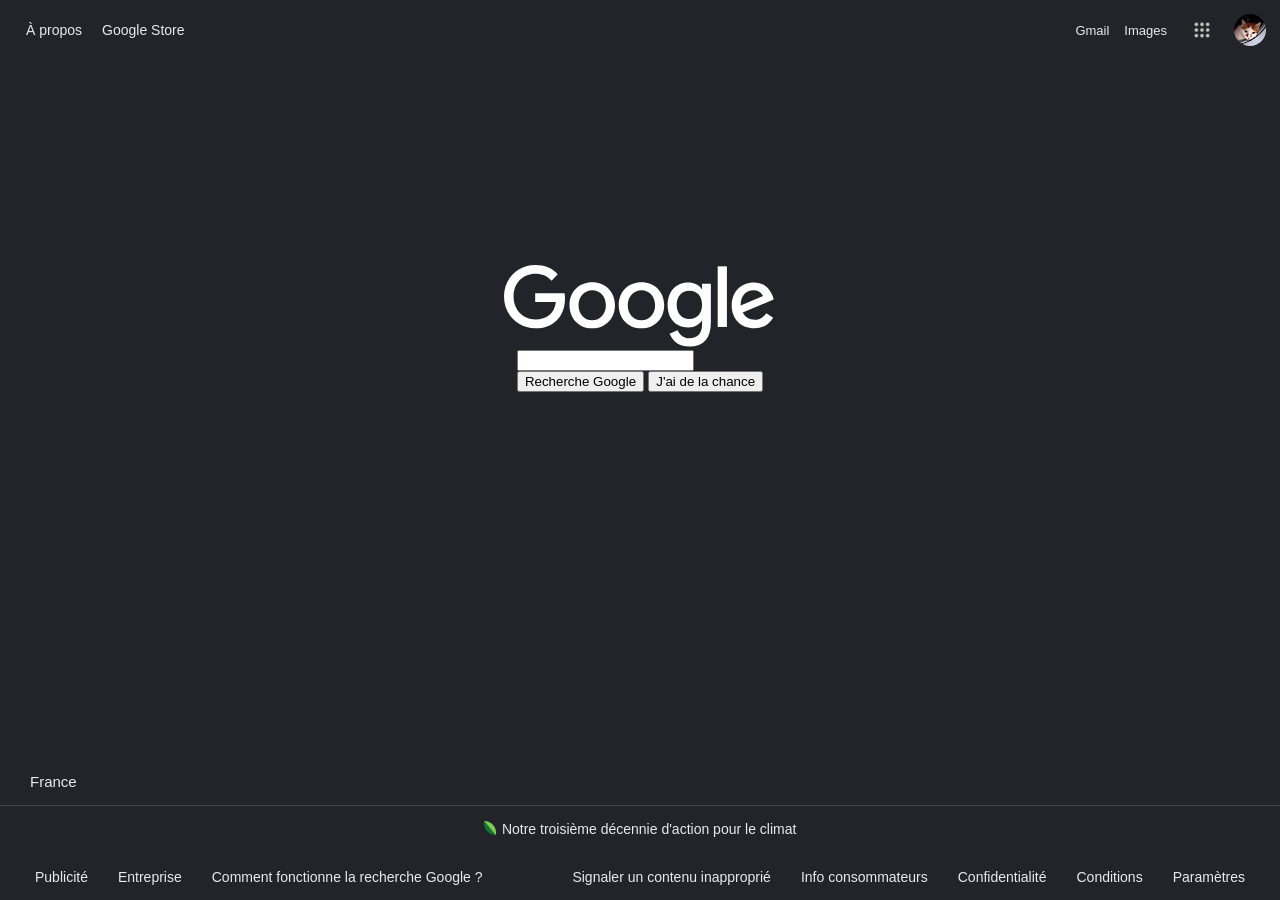
==== google/index.html @ 7d3aa133 "feat: footer terminé + svg Google" ====
<!DOCTYPE html>
<html lang="fr">
<head>
    <meta charset="UTF-8">
    <meta name="viewport" content="width=device-width, initial-scale=1.0">
    <link rel="stylesheet" href="css/style.css">
    <title>Google</title>
</head>
<body>
    <header>
        <nav>
            <a href="https://about.google/">À propos</a>
            <a href="https://store.google.com/">Google Store</a>
            <div class="top-right">
                <div id="links1">
                    <a href="https://mail.google.com/">Gmail</a>
                    <a href="https://www.google.com/imghp">Images</a>
                </div>
                <div id="tools">
                    <a><img src="assets/images/outils.png" alt="Outils"></a>
                </div>
                <div id="profile">
                    <img src="assets/images/profile.jpg" alt="Profil">
                </div>
            </div>
        </nav>
    </header>

    <main>
        <div class="logo">
            <svg>
                <path d="M31.32 70.33c17.65.17 29.67-11.68 29.67-29.92q.01-2.29-.43-5.08H31.2v8.76h20.6c-1.1 11.47-9.18 17.44-20.27 17.44-12.44 0-21.96-9.35-21.96-22.94 0-13.41 9.1-22.77 21.96-22.77 6.48 0 11.26 2 16.04 6.9l6.14-6.43c-5.38-6.3-13.16-9.31-22.3-9.31C13.7 6.98 0 20.27 0 38.46c0 17.4 13.25 31.7 31.32 31.87" fill="#fff"></path>
                <path d="M88.2 70.33c13.2 0 22.77-9.69 22.77-23.15 0-13.2-9.35-22.98-22.77-22.98-12.7 0-22.68 9.02-22.68 22.98 0 13.33 9.43 23.15 22.68 23.15m0-8.04c-8.04 0-13.67-6.6-13.67-15.1s5.93-14.95 13.67-14.95c8.17 0 13.67 6.6 13.67 14.94 0 8.64-5.63 15.11-13.67 15.11" fill="#fff"></path>
                <path d="M137.42 70.33c13.29 0 22.77-9.73 22.77-23.15 0-13.2-9.35-22.98-22.77-22.98-12.7 0-22.68 9.02-22.68 22.98 0 13.33 9.43 23.15 22.68 23.15m0-8.04c-8.04 0-13.67-6.6-13.67-15.1s5.93-14.95 13.67-14.95c8.17 0 13.67 6.6 13.67 14.94 0 8.64-5.63 15.11-13.67 15.11" fill="#fff"></path>
                <path d="M185.37 88.57q21.51 0 21.5-24.63V25.77h-8.8v5.37h-.17c-2.75-4.27-7.96-6.68-13.84-6.68-12.7 0-20.44 9.69-20.44 22.6 0 12.86 7.53 22.34 20.78 22.34 6.52 0 11.34-3.72 13.37-6.77h.3v3.94c0 8.67-4.49 13.8-12.82 13.8-5.46 0-9.1-3.01-11.77-8.05l-7.96 3.52c4.2 8.84 10.16 12.73 19.85 12.73m0-27.55c-7.74 0-12.7-5.71-12.7-14.22 0-8.2 4.92-14.13 12.75-14.13s12.65 5.5 12.65 14.09c0 8.68-5.08 14.26-12.7 14.26" fill="#fff"></path>
                <path d="M222.91 8.33h-9.22v60.6h9.22z" fill="#fff"></path>
                <path d="M250.17 70.25a22.1 22.1 0 0 0 19-10.54l-6.86-4.49c-3 4.2-7.1 6.6-11.72 6.6a13.6 13.6 0 0 1-11.93-7.23l30.93-13.12a20 20 0 0 0-.84-3.22c-3.69-9.48-10.12-13.8-18.8-13.8-13.24 0-22.25 9.66-22.25 23.03 0 13.67 9.47 22.77 22.47 22.77m-13.5-22.81v-.51c0-8.76 5.03-14.64 12.95-14.64 3.76 0 7.15 1.69 9.44 5.67z" fill="#fff"></path>
            </svg>
        </div>
        <div class="core">
            <div class="search-bar">
                <input type="text" placeholder="">
            </div>
            <div class="buttons">
                <button>Recherche Google</button>
                <button>J'ai de la chance</button>
            </div>
        </div>
        <div class="fill">
        </div>
    </main>

    <footer>
        <div class="language">
            France
        </div>

        <div class="lower-footer">
            <div id="climat">
                <a href="https://sustainability.google/">
                    <img src="assets/images/feuille.png" alt="image feuille">
                    <span>Notre troisième décennie d'action pour le climat</span>
                </a>
            </div>

            <div id="links2">
                <a href="https://www.google.com/intl/fr_fr/ads/">Publicité</a>
                <a href="https://www.google.com/services">Entreprise</a>
                <a href="https://www.google.com/search/howsearchworks">Comment fonctionne la recherche Google ?</a>
            </div>

            <div id="links3">
                <a href="https://www.support.google.com/legal/answer/3110420?hl=fr&fg=1">Signaler un contenu inapproprié</a>
                <a href="https://www.support.google.com/">Info consommateurs</a>
                <a href="https://www.google.com/intl/fr_fr/privacy/">Confidentialité</a>
                <a href="https://www.google.com/intl/fr_fr/terms/">Conditions</a>
                <a href="https://www.google.com/intl/fr_fr/preferences?hl=fr">Paramètres</a>
            </div>
        </div>
    </footer>
</body>
</html>
---- google/css/style.css ----
:root{
    --background: #22242a;
    --text: #e8eaf2;
    --line: #444746;
}

@font-face{
    font-family: Google Sans;
    src: url(../assets/fonts/Google_Sans_Flex/GoogleSansFlex-VariableFont_ROND\,opsz\,slnt\,wdth\,wght.ttf);
}

html, body{
    margin: 0;
    padding: 0;
    color: var(--text);
    font-family: Arial, sans-serif;
    font-size: 15px;
}

body{
    display: flex;
    flex-direction: column;
    min-height: 100vh;
    color: var(--text);
    background-color: var(--background);
}

header{
    margin: 0;
    padding: 6px;
}

nav{
    display: flex;
    align-items: center;
    justify-content: space-between;
    margin-left: 10px;
}

nav a{
    margin: 0 5px;
    padding: 5px;
}

main{
    display: flex;
    flex-direction: column;
    flex-grow: 1;
    align-items : center;
    margin: 0;
    padding: 0;
}

footer{
    display: flex;
    flex-direction: column;
    flex-wrap: wrap;
    position: fixed;
    bottom: 0;
    width: 100%;
    margin: 0;
    padding: 0;
    justify-content: space-between;
}

#links1{
    display: flex;
    flex-direction: row;
    justify-content: center;
    align-items: center;
    margin: 0;
    padding: 0 11px 0 0;
}

#links1 a{
    padding: 0 0 0 15px;
}

#tools{
    position: relative;
    width: 48px;
    height: 48px;
}

#tools img{
    position: absolute;
    top: 0;
    left: 0;
    padding: 12px;
    width: 24px;
    height: 24px;
}

#profile{
    position: relative;
    width: 48px;
    height: 48px;
}

#profile img{
    width: 32px;
    height: 32px;
    border-radius: 16px;
    position: absolute;
    top: 8px;
    left: 8px;
}

a{
    font-size: 14px;
    color: var(--text);
    text-decoration: none;
}

.top-right a{
    font-size: 13px;
    margin: 0;
    padding: 0;
}

a:hover{
    text-decoration: underline;
}

.top-right{
    display: flex;
    flex-direction: row;
    flex-grow: 1;
    justify-content: flex-end;
    align-items: center;
}

.language{
    padding: 15px 30px;
    border-bottom: 1px solid var(--line);
}

#climat img{
    height: 14px;
    margin-right: 6px;
}

footer a{
    padding: 15px;
}

.lower-footer{
    display: flex;
    flex-direction: row;
    padding: 0 20px;
    flex-wrap: wrap;
    justify-content: space-between;
    align-items: center;
}

#climat{
    display: flex;
    flex-direction: row;
    width: 100%;
    justify-content: center;
    align-items: center;
}

#climat a{
    display: flex;
    flex-direction: row;
    white-space: nowrap;
    height: 18px;
}

#links2{
    display: flex;
    flex-direction: row;
    justify-content: center;
    align-items: center;
}

#links3{
    display: flex;
    flex-direction: row;
    justify-content: center;
    align-items: center;
}

svg{
    position: absolute;
    bottom: 0;
    width: 272px;
    height: 92px;
    margin: 0;
    padding: 0;
}

.logo{
    display: flex;
    flex-direction: row;
    position: relative;
    width: 272px;
    min-height: 92px;
    height: 400px;
    max-height: 290px;
}
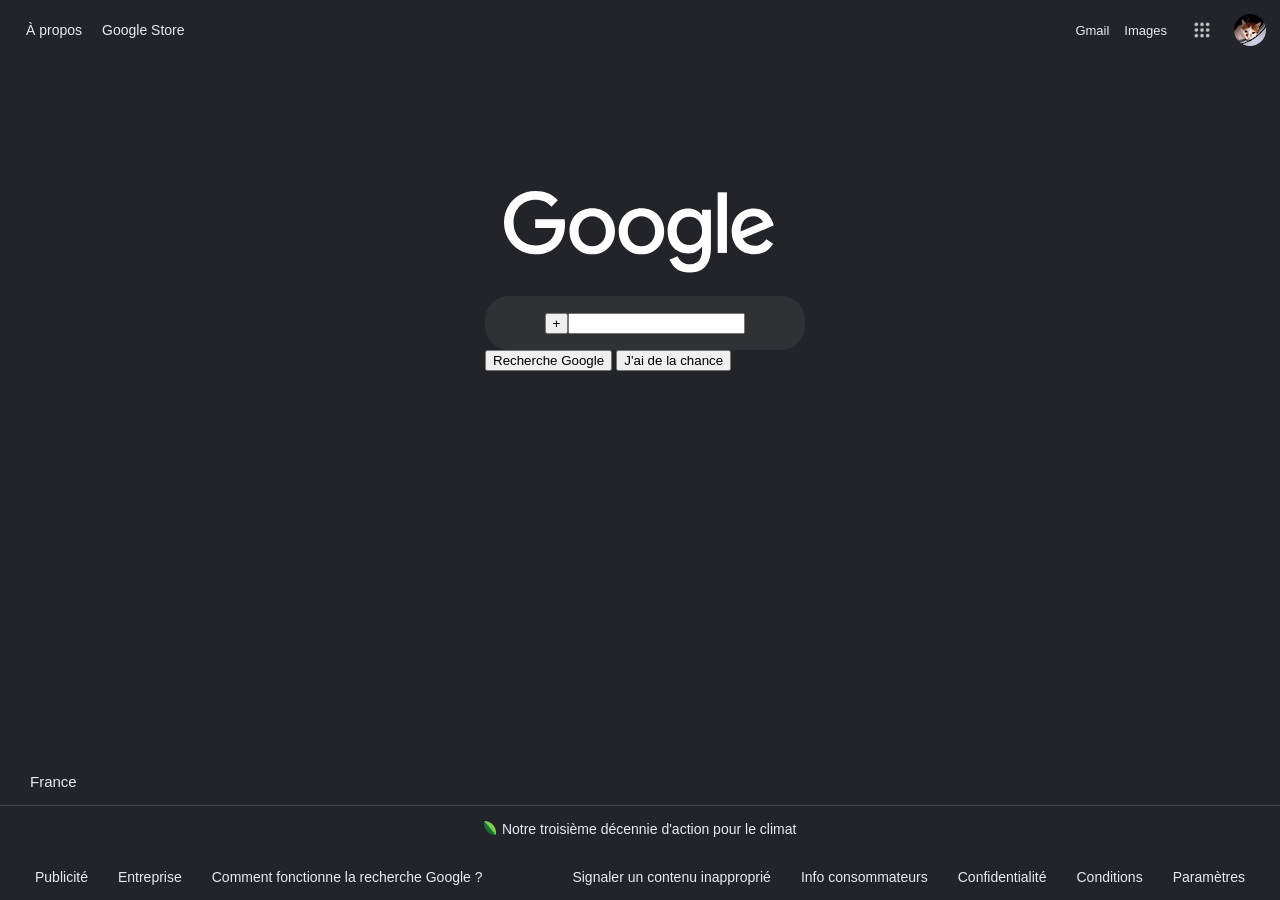
==== commit a5e9c67a: "feat: début chaotique de la barre de recherche" ====
--- a/google/index.html
+++ b/google/index.html
@@ -39,6 +39,7 @@
         </div>
         <div class="core">
             <div class="search-bar">
+                <button title="Ajouter des fichiers et des outils">+</button>
                 <input type="text" placeholder="">
             </div>
             <div class="buttons">
--- a/google/css/style.css
+++ b/google/css/style.css
@@ -2,11 +2,7 @@
     --background: #22242a;
     --text: #e8eaf2;
     --line: #444746;
-}
-
-@font-face{
-    font-family: Google Sans;
-    src: url(../assets/fonts/Google_Sans_Flex/GoogleSansFlex-VariableFont_ROND\,opsz\,slnt\,wdth\,wght.ttf);
+    --search-bar: #303134;
 }
 
 html, body{
@@ -197,6 +193,25 @@
     position: relative;
     width: 272px;
     min-height: 92px;
-    height: 400px;
+    height: 24vh;
     max-height: 290px;
+}
+
+.core{
+    padding: 20px;
+}
+
+.search-bar{
+    display: flex;
+    flex-direction: row;
+    align-items: center;
+    justify-content: center;
+    background-color: var(--search-bar);
+    border-radius: 24px;
+    width: 100%;
+    max-width: 584px;
+    min-width: 300px;
+    height: 44px;
+    margin: 0;
+    padding: 5px;
 }
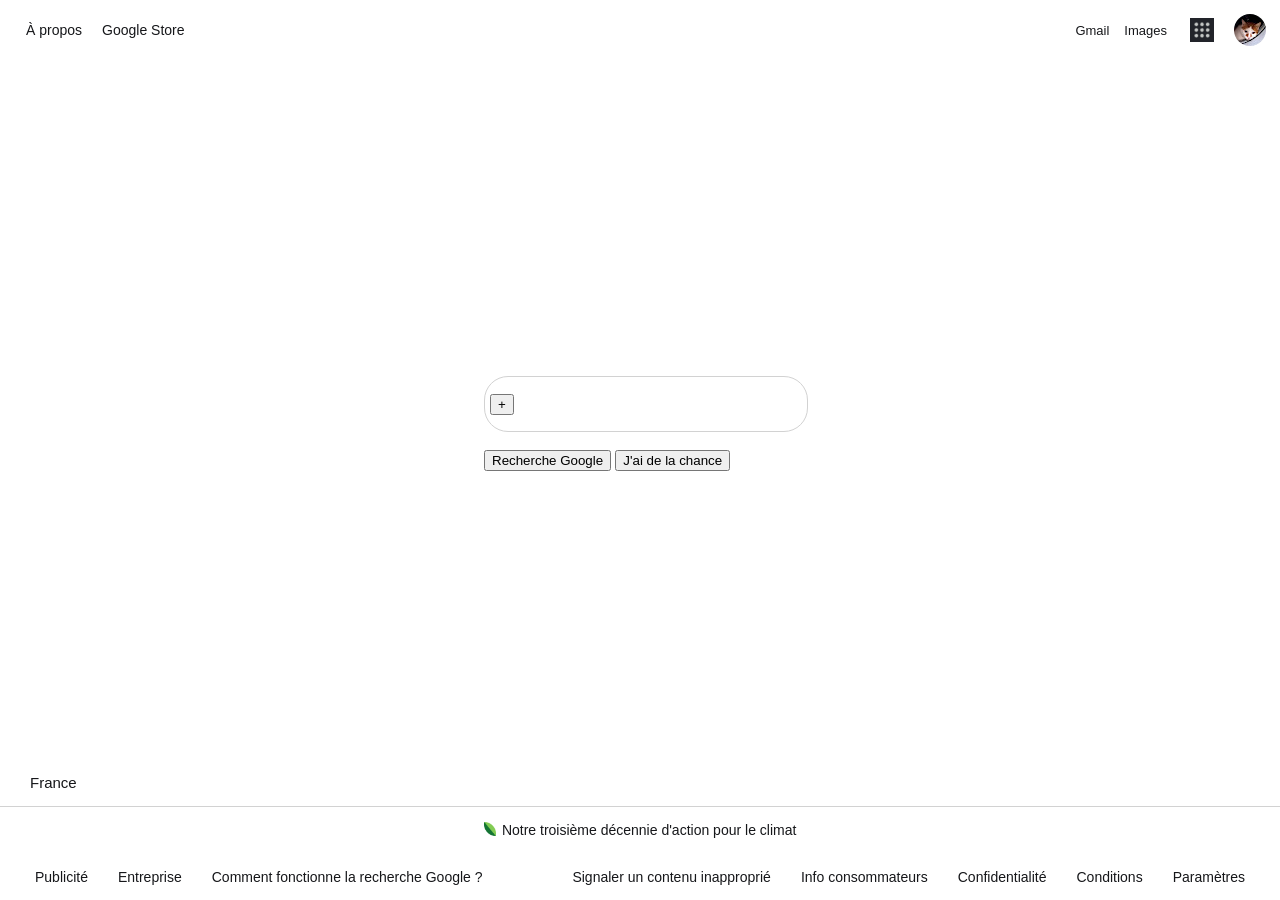
==== commit 79a001f0: "feat/fix: correction des couleurs et ajout light/darkmode" ====
--- a/google/index.html
+++ b/google/index.html
@@ -57,17 +57,17 @@
         </div>
 
         <div class="lower-footer">
+            <div id="links2">
+                <a href="https://www.google.com/intl/fr_fr/ads/">Publicité</a>
+                <a href="https://www.google.com/services">Entreprise</a>
+                <a href="https://www.google.com/search/howsearchworks">Comment fonctionne la recherche Google ?</a>
+            </div>
+
             <div id="climat">
                 <a href="https://sustainability.google/">
                     <img src="assets/images/feuille.png" alt="image feuille">
                     <span>Notre troisième décennie d'action pour le climat</span>
                 </a>
-            </div>
-
-            <div id="links2">
-                <a href="https://www.google.com/intl/fr_fr/ads/">Publicité</a>
-                <a href="https://www.google.com/services">Entreprise</a>
-                <a href="https://www.google.com/search/howsearchworks">Comment fonctionne la recherche Google ?</a>
             </div>
 
             <div id="links3">
--- a/google/css/style.css
+++ b/google/css/style.css
@@ -2,7 +2,18 @@
     --background: #22242a;
     --text: #e8eaf2;
     --line: #444746;
-    --search-bar: #303134;
+    --search-bar: #363840;
+    --search-line: #4d5156;
+}
+
+@media (prefers-color-scheme: light){
+    :root{
+        --background: #fff;
+        --text: #16171a;
+        --line: #d2d2d2;
+        --search-bar: #fff;
+        --search-line: #dadce0;
+    }
 }
 
 html, body{
@@ -150,9 +161,13 @@
 }
 
 #climat{
-    display: flex;
-    flex-direction: row;
-    width: 100%;
+    order: 2;
+    display: flex;
+    flex-direction: row;
+    @media (max-width: 1650px) {
+        width: 100%;
+        order: 0;
+    }
     justify-content: center;
     align-items: center;
 }
@@ -160,11 +175,11 @@
 #climat a{
     display: flex;
     flex-direction: row;
-    white-space: nowrap;
-    height: 18px;
+    height: 17px;
 }
 
 #links2{
+    order: 1;
     display: flex;
     flex-direction: row;
     justify-content: center;
@@ -172,6 +187,7 @@
 }
 
 #links3{
+    order: 3;
     display: flex;
     flex-direction: row;
     justify-content: center;
@@ -193,7 +209,7 @@
     position: relative;
     width: 272px;
     min-height: 92px;
-    height: 24vh;
+    height: calc(100vh - 550px);
     max-height: 290px;
 }
 
@@ -207,11 +223,22 @@
     align-items: center;
     justify-content: center;
     background-color: var(--search-bar);
+    border: 1px solid var(--line);
     border-radius: 24px;
     width: 100%;
     max-width: 584px;
     min-width: 300px;
     height: 44px;
-    margin: 0;
+    margin: 6px 0 18px 0;
     padding: 5px;
+}
+
+input{
+    flex-grow: 1;
+    border: none;
+    background-color: transparent;
+    color: var(--text);
+    font-size: 16px;
+    margin: 11px 0;
+    padding: 0 10px;
 }
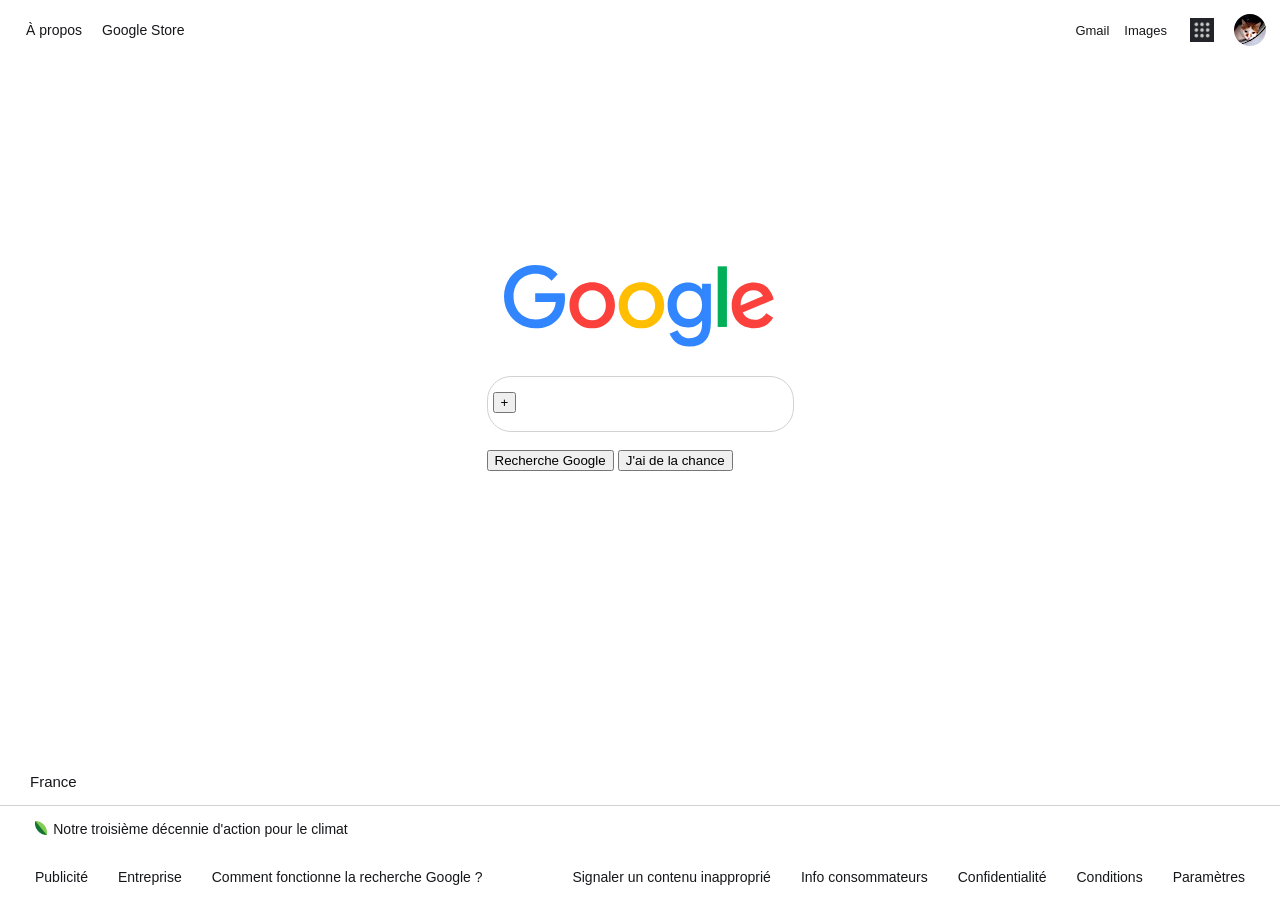
==== commit 555c5b94: "feat/fix: couleurs du logo, alignement corrigé du footer" ====
--- a/google/index.html
+++ b/google/index.html
@@ -29,12 +29,12 @@
     <main>
         <div class="logo">
             <svg>
-                <path d="M31.32 70.33c17.65.17 29.67-11.68 29.67-29.92q.01-2.29-.43-5.08H31.2v8.76h20.6c-1.1 11.47-9.18 17.44-20.27 17.44-12.44 0-21.96-9.35-21.96-22.94 0-13.41 9.1-22.77 21.96-22.77 6.48 0 11.26 2 16.04 6.9l6.14-6.43c-5.38-6.3-13.16-9.31-22.3-9.31C13.7 6.98 0 20.27 0 38.46c0 17.4 13.25 31.7 31.32 31.87" fill="#fff"></path>
-                <path d="M88.2 70.33c13.2 0 22.77-9.69 22.77-23.15 0-13.2-9.35-22.98-22.77-22.98-12.7 0-22.68 9.02-22.68 22.98 0 13.33 9.43 23.15 22.68 23.15m0-8.04c-8.04 0-13.67-6.6-13.67-15.1s5.93-14.95 13.67-14.95c8.17 0 13.67 6.6 13.67 14.94 0 8.64-5.63 15.11-13.67 15.11" fill="#fff"></path>
-                <path d="M137.42 70.33c13.29 0 22.77-9.73 22.77-23.15 0-13.2-9.35-22.98-22.77-22.98-12.7 0-22.68 9.02-22.68 22.98 0 13.33 9.43 23.15 22.68 23.15m0-8.04c-8.04 0-13.67-6.6-13.67-15.1s5.93-14.95 13.67-14.95c8.17 0 13.67 6.6 13.67 14.94 0 8.64-5.63 15.11-13.67 15.11" fill="#fff"></path>
-                <path d="M185.37 88.57q21.51 0 21.5-24.63V25.77h-8.8v5.37h-.17c-2.75-4.27-7.96-6.68-13.84-6.68-12.7 0-20.44 9.69-20.44 22.6 0 12.86 7.53 22.34 20.78 22.34 6.52 0 11.34-3.72 13.37-6.77h.3v3.94c0 8.67-4.49 13.8-12.82 13.8-5.46 0-9.1-3.01-11.77-8.05l-7.96 3.52c4.2 8.84 10.16 12.73 19.85 12.73m0-27.55c-7.74 0-12.7-5.71-12.7-14.22 0-8.2 4.92-14.13 12.75-14.13s12.65 5.5 12.65 14.09c0 8.68-5.08 14.26-12.7 14.26" fill="#fff"></path>
-                <path d="M222.91 8.33h-9.22v60.6h9.22z" fill="#fff"></path>
-                <path d="M250.17 70.25a22.1 22.1 0 0 0 19-10.54l-6.86-4.49c-3 4.2-7.1 6.6-11.72 6.6a13.6 13.6 0 0 1-11.93-7.23l30.93-13.12a20 20 0 0 0-.84-3.22c-3.69-9.48-10.12-13.8-18.8-13.8-13.24 0-22.25 9.66-22.25 23.03 0 13.67 9.47 22.77 22.47 22.77m-13.5-22.81v-.51c0-8.76 5.03-14.64 12.95-14.64 3.76 0 7.15 1.69 9.44 5.67z" fill="#fff"></path>
+                <path id="path1" d="M31.32 70.33c17.65.17 29.67-11.68 29.67-29.92q.01-2.29-.43-5.08H31.2v8.76h20.6c-1.1 11.47-9.18 17.44-20.27 17.44-12.44 0-21.96-9.35-21.96-22.94 0-13.41 9.1-22.77 21.96-22.77 6.48 0 11.26 2 16.04 6.9l6.14-6.43c-5.38-6.3-13.16-9.31-22.3-9.31C13.7 6.98 0 20.27 0 38.46c0 17.4 13.25 31.7 31.32 31.87"></path>
+                <path id="path2" d="M88.2 70.33c13.2 0 22.77-9.69 22.77-23.15 0-13.2-9.35-22.98-22.77-22.98-12.7 0-22.68 9.02-22.68 22.98 0 13.33 9.43 23.15 22.68 23.15m0-8.04c-8.04 0-13.67-6.6-13.67-15.1s5.93-14.95 13.67-14.95c8.17 0 13.67 6.6 13.67 14.94 0 8.64-5.63 15.11-13.67 15.11"></path>
+                <path id="path3" d="M137.42 70.33c13.29 0 22.77-9.73 22.77-23.15 0-13.2-9.35-22.98-22.77-22.98-12.7 0-22.68 9.02-22.68 22.98 0 13.33 9.43 23.15 22.68 23.15m0-8.04c-8.04 0-13.67-6.6-13.67-15.1s5.93-14.95 13.67-14.95c8.17 0 13.67 6.6 13.67 14.94 0 8.64-5.63 15.11-13.67 15.11"></path>
+                <path id="path4" d="M185.37 88.57q21.51 0 21.5-24.63V25.77h-8.8v5.37h-.17c-2.75-4.27-7.96-6.68-13.84-6.68-12.7 0-20.44 9.69-20.44 22.6 0 12.86 7.53 22.34 20.78 22.34 6.52 0 11.34-3.72 13.37-6.77h.3v3.94c0 8.67-4.49 13.8-12.82 13.8-5.46 0-9.1-3.01-11.77-8.05l-7.96 3.52c4.2 8.84 10.16 12.73 19.85 12.73m0-27.55c-7.74 0-12.7-5.71-12.7-14.22 0-8.2 4.92-14.13 12.75-14.13s12.65 5.5 12.65 14.09c0 8.68-5.08 14.26-12.7 14.26"></path>
+                <path id="path5" d="M222.91 8.33h-9.22v60.6h9.22z"></path>
+                <path id="path6" d="M250.17 70.25a22.1 22.1 0 0 0 19-10.54l-6.86-4.49c-3 4.2-7.1 6.6-11.72 6.6a13.6 13.6 0 0 1-11.93-7.23l30.93-13.12a20 20 0 0 0-.84-3.22c-3.69-9.48-10.12-13.8-18.8-13.8-13.24 0-22.25 9.66-22.25 23.03 0 13.67 9.47 22.77 22.47 22.77m-13.5-22.81v-.51c0-8.76 5.03-14.64 12.95-14.64 3.76 0 7.15 1.69 9.44 5.67z"></path>
             </svg>
         </div>
         <div class="core">
--- a/google/css/style.css
+++ b/google/css/style.css
@@ -4,6 +4,10 @@
     --line: #444746;
     --search-bar: #363840;
     --search-line: #4d5156;
+    --col1: #fff;
+    --col2: #fff;
+    --col3: #fff;
+    --col4: #fff;
 }
 
 @media (prefers-color-scheme: light){
@@ -13,6 +17,10 @@
         --line: #d2d2d2;
         --search-bar: #fff;
         --search-line: #dadce0;
+        --col1: #3186ff;
+        --col2: #fc413d;
+        --col3: #ffbe00;
+        --col4: #00af57;
     }
 }
 
@@ -68,6 +76,30 @@
     margin: 0;
     padding: 0;
     justify-content: space-between;
+}
+
+#path1{
+    fill: var(--col1);
+}
+
+#path2{
+    fill: var(--col2);
+}
+
+#path3{
+    fill: var(--col3);
+}
+
+#path4{
+    fill: var(--col1);
+}
+
+#path5{
+    fill: var(--col4);
+}
+
+#path6{
+    fill: var(--col2);
 }
 
 #links1{
@@ -168,21 +200,21 @@
         width: 100%;
         order: 0;
     }
-    justify-content: center;
     align-items: center;
 }
 
 #climat a{
     display: flex;
     flex-direction: row;
-    height: 17px;
+    height: 18px;
 }
 
 #links2{
     order: 1;
     display: flex;
     flex-direction: row;
-    justify-content: center;
+    min-width: 30%;
+    justify-content: flex-start;
     align-items: center;
 }
 
@@ -190,7 +222,8 @@
     order: 3;
     display: flex;
     flex-direction: row;
-    justify-content: center;
+    min-width: 30%;
+    justify-content: flex-end;
     align-items: center;
 }
 
@@ -209,7 +242,7 @@
     position: relative;
     width: 272px;
     min-height: 92px;
-    height: calc(100vh - 550px);
+    height: calc(100vh - 560px);
     max-height: 290px;
 }
 
@@ -218,16 +251,14 @@
 }
 
 .search-bar{
-    display: flex;
-    flex-direction: row;
+    display: block;
     align-items: center;
     justify-content: center;
     background-color: var(--search-bar);
     border: 1px solid var(--line);
     border-radius: 24px;
-    width: 100%;
-    max-width: 584px;
-    min-width: 300px;
+    max-width: 688px;
+    min-width: 295px;
     height: 44px;
     margin: 6px 0 18px 0;
     padding: 5px;
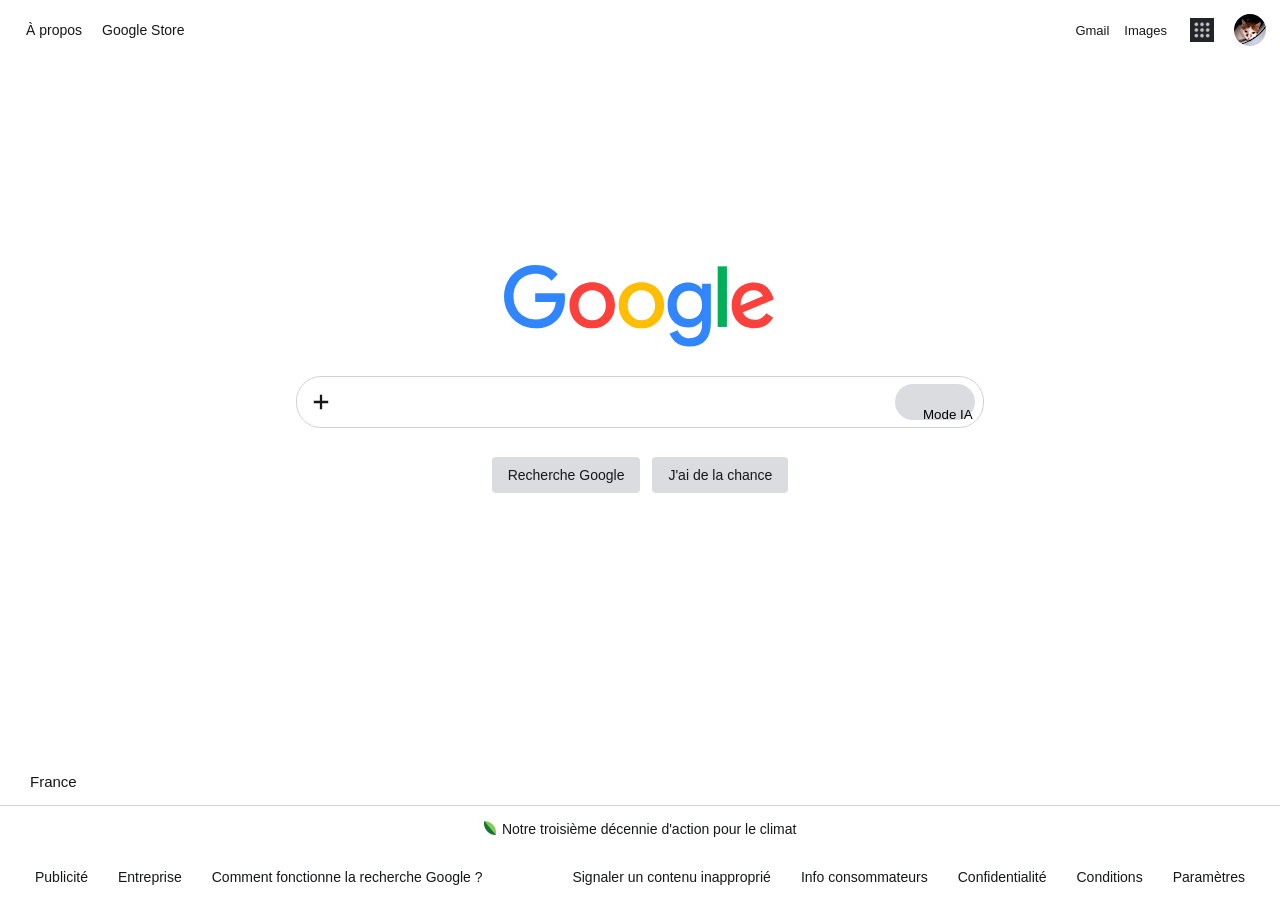
==== commit 2b6c17ed: "feat/fix: rajout du font pour main, ajout des composants de droite de la barre de recherche" ====
--- a/google/index.html
+++ b/google/index.html
@@ -39,10 +39,33 @@
         </div>
         <div class="core">
             <div class="search-bar">
-                <button title="Ajouter des fichiers et des outils">+</button>
-                <input type="text" placeholder="">
+                <div id="plus">
+                    <button title="Ajouter des fichiers et des outils">
+                        <svg viewBox="0 -960 960 960">
+                            <path d="M434.5-434.5H191.87v-91H434.5v-242.63h91v242.63h242.63v91H525.5v242.63h-91V-434.5Z"></path>
+                        </svg>
+                    </button>
+                </div>
+                <textarea rows="1"></textarea>
+                <div class="search-tools">
+                    <span class="search-icons">
+                        <svg>
+                            <path d="M480-400q-50 0-85-35t-35-85v-240q0-50 35-85t85-35q50 0 85 35t35 85v240q0 50-35 85t-85 35Zm-40 280v-123q-104-14-172-93t-68-184h80q0 83 58.5 141.5T480-320q83 0 141.5-58.5T680-520h80q0 105-68 184t-172 93v123h-80Z"></path>
+                        </svg>
+                    </span>
+                    <span class="search-icons">
+                        <svg>
+                            <path d="M480-320q-50 0-85-35t-35-85q0-50 35-85t85-35q50 0 85 35t35 85q0 50-35 85t-85 35Zm240 160q-33 0-56.5-23.5T640-240q0-33 23.5-56.5T720-320q33 0 56.5 23.5T800-240q0 33-23.5 56.5T720-160Zm-440 40q-66 0-113-47t-47-113v-80h80v80q0 33 23.5 56.5T280-200h200v80H280Zm480-320v-160q0-33-23.5-56.5T680-680H280q-33 0-56.5 23.5T200-600v120h-80v-120q0-66 47-113t113-47h80l40-80h160l40 80h80q66 0 113 47t47 113v160h-80Z"></path>
+                        </svg>
+                    </span>
+                    <button id="ia-mode">
+                        <svg>
+                        </svg>
+                        <span>Mode IA</span>
+                    </button>
+                </div>
             </div>
-            <div class="buttons">
+            <div class="center">
                 <button>Recherche Google</button>
                 <button>J'ai de la chance</button>
             </div>
--- a/google/css/style.css
+++ b/google/css/style.css
@@ -24,6 +24,11 @@
     }
 }
 
+@font-face {
+    font-family: 'Google Sans';
+    src: url(../assets/fonts/Google_Sans/GoogleSans-VariableFont_GRAD\,opsz\,wght.ttf);
+}
+
 html, body{
     margin: 0;
     padding: 0;
@@ -48,7 +53,7 @@
 nav{
     display: flex;
     align-items: center;
-    justify-content: space-between;
+    height: 48px;
     margin-left: 10px;
 }
 
@@ -64,6 +69,7 @@
     align-items : center;
     margin: 0;
     padding: 0;
+    font-family: 'Google Sans';
 }
 
 footer{
@@ -165,6 +171,7 @@
     display: flex;
     flex-direction: row;
     flex-grow: 1;
+    height: 40px;
     justify-content: flex-end;
     align-items: center;
 }
@@ -190,6 +197,9 @@
     flex-wrap: wrap;
     justify-content: space-between;
     align-items: center;
+    @media (max-width: 1200px) {
+        justify-content: center;
+    }
 }
 
 #climat{
@@ -200,6 +210,7 @@
         width: 100%;
         order: 0;
     }
+    justify-content: center;
     align-items: center;
 }
 
@@ -225,15 +236,6 @@
     min-width: 30%;
     justify-content: flex-end;
     align-items: center;
-}
-
-svg{
-    position: absolute;
-    bottom: 0;
-    width: 272px;
-    height: 92px;
-    margin: 0;
-    padding: 0;
 }
 
 .logo{
@@ -244,24 +246,36 @@
     min-height: 92px;
     height: calc(100vh - 560px);
     max-height: 290px;
+    margin: 0 0 6px 0;
+}
+
+.logo svg{
+    position: absolute;
+    bottom: 0;
+    width: 272px;
+    height: 92px;
+    margin: 0;
+    padding: 0;
 }
 
 .core{
+    display: flex;
+    flex-direction: column;
+    align-items: center;
+    width: 80%;
     padding: 20px;
 }
 
 .search-bar{
-    display: block;
+    display: flex;
     align-items: center;
     justify-content: center;
     background-color: var(--search-bar);
     border: 1px solid var(--line);
-    border-radius: 24px;
-    max-width: 688px;
-    min-width: 295px;
-    height: 44px;
-    margin: 6px 0 18px 0;
-    padding: 5px;
+    border-radius: 25px;
+    width: 678px;
+    height: 50px;
+    padding: 0 8px 0 0;
 }
 
 input{
@@ -272,4 +286,102 @@
     font-size: 16px;
     margin: 11px 0;
     padding: 0 10px;
+}
+
+.center{
+    padding: 18px 0 0 0;
+}
+
+#plus{
+    display: flex;
+    align-items: center;
+    justify-content: center;
+    width: 48px;
+    height: 48px;
+}
+
+#plus button{
+    display: flex;
+    align-items: center;
+    width: 36px;
+    height: 36px;
+    border: none;
+    background-color: transparent;
+    cursor: pointer;
+}
+
+#plus button:hover{
+    background-color: var(--search-line);
+    border-radius: 50%;
+}
+
+.search-bar svg{
+    fill: var(--text);
+}
+
+textarea{
+    flex-grow: 1;
+    border: none;
+    background-color: transparent;
+    color: var(--text);
+    font-size: 16px;
+    height: 28px;
+    margin: 0;
+    padding: 14px 0 8px 0;
+    resize: none;
+}
+
+textarea:focus{
+    outline: none;
+}
+
+.center button{
+    margin: 11px 4px;
+    padding: 0 16px;
+    height: 36px;
+    border: none;
+    border-radius: 4px;
+    background-color: var(--search-line);
+    color: var(--text);
+    font-size: 14px;
+    cursor: pointer;
+}
+
+.search-tools{
+    display: flex;
+    flex-direction: row;
+    justify-content: center;
+    align-items: center;
+}
+
+#ia-mode{
+    background-color: var(--search-line);
+    border: none;
+    border-radius: 18px;
+    margin: 0 0 0 8px;
+    padding: 0 8px;
+    width: 80px;
+    height: 36px;
+}
+
+#ia-mode svg{
+    width: 20px;
+    height: 20px;
+}
+
+#ia-mode span{
+    margin: 0 0 0 20px;
+    white-space: nowrap;
+}
+
+.search-icons{
+    width: 24px;
+    height: 24px;
+    margin: 0;
+    padding: 0 8px;
+}
+
+.search-icons svg{
+    width: 24px;
+    height: 24px;
 }
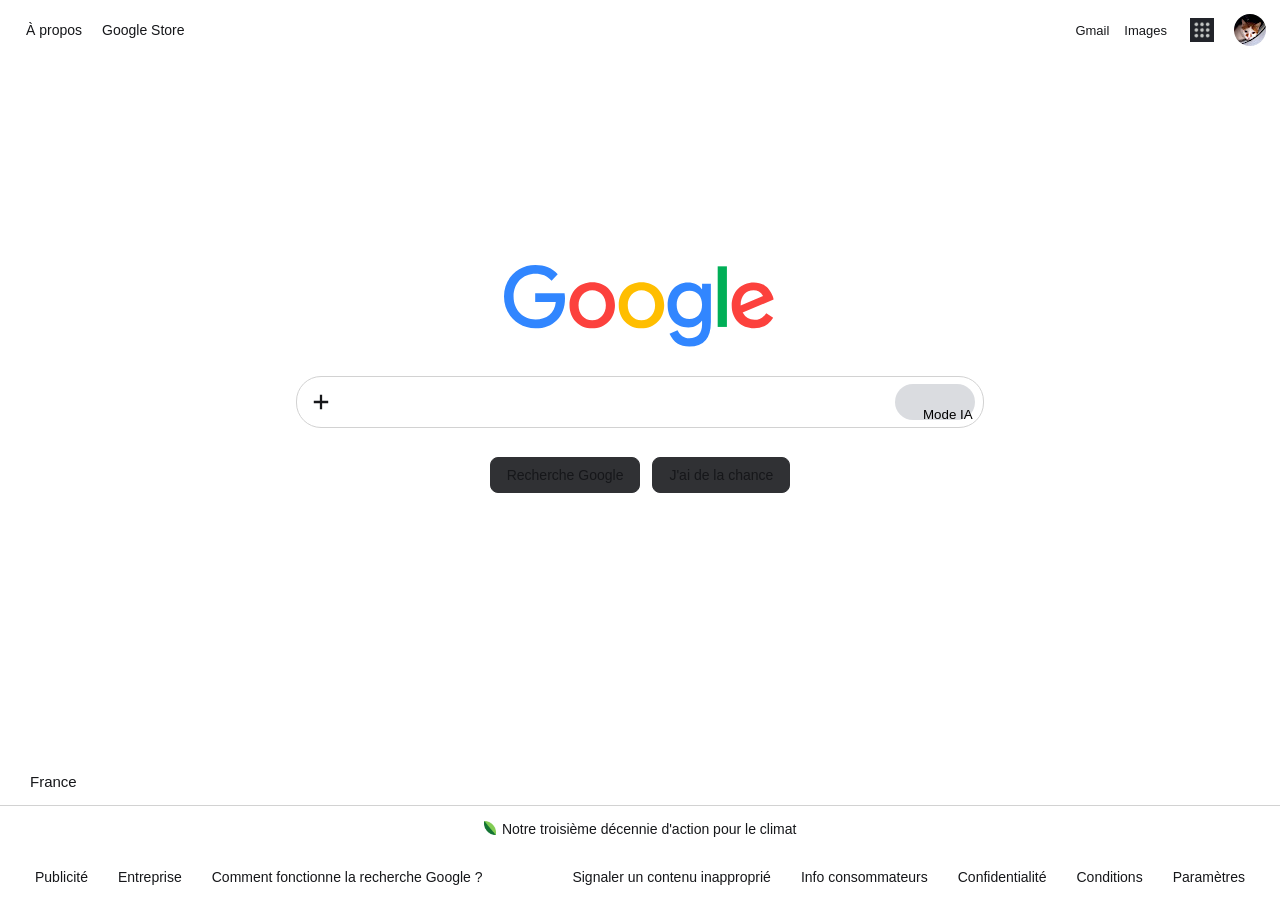
==== commit f87399ac: "feat/fix: boutons recherche et chance terminé (sauf font), remontage du fichier CSS entier (j'aime p" ====
--- a/google/index.html
+++ b/google/index.html
@@ -60,6 +60,7 @@
                     </span>
                     <button id="ia-mode">
                         <svg>
+                            <path></path>
                         </svg>
                         <span>Mode IA</span>
                     </button>
--- a/google/css/style.css
+++ b/google/css/style.css
@@ -4,6 +4,8 @@
     --line: #444746;
     --search-bar: #363840;
     --search-line: #4d5156;
+    --buttons-col: #303134;
+    --button-hover: #5f6368;
     --col1: #fff;
     --col2: #fff;
     --col3: #fff;
@@ -43,23 +45,92 @@
     min-height: 100vh;
     color: var(--text);
     background-color: var(--background);
+    a{
+        font-size: 14px;
+        color: var(--text);
+        text-decoration: none;
+        &:hover{
+            text-decoration: underline;
+        }
+    }
+    svg{
+        fill: var(--text);
+    }
 }
 
 header{
     margin: 0;
     padding: 6px;
-}
-
-nav{
-    display: flex;
-    align-items: center;
-    height: 48px;
-    margin-left: 10px;
-}
-
-nav a{
-    margin: 0 5px;
-    padding: 5px;
+
+    nav{
+        display: flex;
+        align-items: center;
+        height: 48px;
+        margin-left: 10px;
+        
+        a{
+            margin: 0 5px;
+            padding: 5px;
+        }
+    }
+
+    .top-right{
+        display: flex;
+        flex-direction: row;
+        flex-grow: 1;
+        height: 40px;
+        justify-content: flex-end;
+        align-items: center;
+        
+        a{
+            font-size: 13px;
+            margin: 0;
+            padding: 0;
+        }
+    }
+
+    #links1{
+        display: flex;
+        flex-direction: row;
+        justify-content: center;
+        align-items: center;
+        margin: 0;
+        padding: 0 11px 0 0;
+
+        a{
+            padding: 0 0 0 15px;
+        }
+    }
+
+    #tools{
+        position: relative;
+        width: 48px;
+        height: 48px;
+
+        img{
+            position: absolute;
+            top: 0;
+            left: 0;
+            padding: 12px;
+            width: 24px;
+            height: 24px;
+        }
+    }
+
+    #profile{
+        position: relative;
+        width: 48px;
+        height: 48px;
+
+        img{
+            width: 32px;
+            height: 32px;
+            border-radius: 16px;
+            position: absolute;
+            top: 8px;
+            left: 8px;
+        }
+    }
 }
 
 main{
@@ -70,6 +141,155 @@
     margin: 0;
     padding: 0;
     font-family: 'Google Sans';
+    
+    .logo{
+        display: flex;
+        flex-direction: row;
+        position: relative;
+        width: 272px;
+        min-height: 92px;
+        height: calc(100vh - 560px);
+        max-height: 290px;
+        margin: 0 0 6px 0;
+
+        svg{
+            position: absolute;
+            bottom: 0;
+            width: 272px;
+            height: 92px;
+            margin: 0;
+            padding: 0;
+            
+            #path1{
+                fill: var(--col1);
+            }
+            #path2{
+                fill: var(--col2);
+            }
+            #path3{
+                fill: var(--col3);
+            }
+            #path4{
+                fill: var(--col1);
+            }
+            #path5{
+                fill: var(--col4);
+            }
+            #path6{
+                fill: var(--col2);
+            }
+        }
+    }
+    .core{
+        display: flex;
+        flex-direction: column;
+        align-items: center;
+        width: 80%;
+        padding: 20px;
+        
+        .search-bar{
+            display: flex;
+            align-items: center;
+            justify-content: center;
+            background-color: var(--search-bar);
+            border: 1px solid var(--line);
+            border-radius: 25px;
+            width: 678px;
+            height: 50px;
+            padding: 0 8px 0 0;
+            
+            #plus{
+                display: flex;
+                align-items: center;
+                justify-content: center;
+                width: 48px;
+                height: 48px;
+
+                button{
+                    display: flex;
+                    align-items: center;
+                    width: 36px;
+                    height: 36px;
+                    border: none;
+                    background-color: transparent;
+                    cursor: pointer;
+                    &:hover{
+                        background-color: var(--search-line);
+                        border-radius: 50%;
+                    }
+                }
+            }
+            textarea{
+                flex-grow: 1;
+                border: none;
+                background-color: transparent;
+                color: var(--text);
+                font-size: 16px;
+                height: 28px;
+                margin: 0;
+                padding: 14px 0 8px 0;
+                resize: none;
+                &:focus{
+                    outline: none;
+                }
+            }
+            .search-tools{
+                display: flex;
+                flex-direction: row;
+                justify-content: center;
+                align-items: center;
+                
+                .search-icons{
+                    width: 24px;
+                    height: 24px;
+                    margin: 0;
+                    padding: 0 8px;
+                    svg{
+                        width: 24px;
+                        height: 24px;
+                    }
+                }
+                #ia-mode{
+                    background-color: var(--search-line);
+                    border: none;
+                    border-radius: 18px;
+                    margin: 0 0 0 8px;
+                    padding: 0 8px;
+                    width: 80px;
+                    height: 36px;
+
+                    svg{
+                        width: 20px;
+                        height: 20px;
+                    }
+                    span{
+                        margin: 0 0 0 20px;
+                        white-space: nowrap;
+                    }
+                }
+            }
+        }
+        .center{
+            padding-top: 18px;
+            
+            button{
+                margin: 11px 4px;
+                padding: 0 16px;
+                height: 36px;
+                border: none;
+                border-radius: 8px;
+                background-color: var(--buttons-col);
+                border: 1px solid var(--buttons-col);
+                color: var(--text);
+                font-size: 14px;
+                cursor: pointer;
+
+                &:hover{
+                    border: 1px solid var(--button-hover);
+                }
+            }
+        }
+    }
 }
 
 footer{
@@ -82,306 +302,60 @@
     margin: 0;
     padding: 0;
     justify-content: space-between;
-}
-
-#path1{
-    fill: var(--col1);
-}
-
-#path2{
-    fill: var(--col2);
-}
-
-#path3{
-    fill: var(--col3);
-}
-
-#path4{
-    fill: var(--col1);
-}
-
-#path5{
-    fill: var(--col4);
-}
-
-#path6{
-    fill: var(--col2);
-}
-
-#links1{
-    display: flex;
-    flex-direction: row;
-    justify-content: center;
-    align-items: center;
-    margin: 0;
-    padding: 0 11px 0 0;
-}
-
-#links1 a{
-    padding: 0 0 0 15px;
-}
-
-#tools{
-    position: relative;
-    width: 48px;
-    height: 48px;
-}
-
-#tools img{
-    position: absolute;
-    top: 0;
-    left: 0;
-    padding: 12px;
-    width: 24px;
-    height: 24px;
-}
-
-#profile{
-    position: relative;
-    width: 48px;
-    height: 48px;
-}
-
-#profile img{
-    width: 32px;
-    height: 32px;
-    border-radius: 16px;
-    position: absolute;
-    top: 8px;
-    left: 8px;
-}
-
-a{
-    font-size: 14px;
-    color: var(--text);
-    text-decoration: none;
-}
-
-.top-right a{
-    font-size: 13px;
-    margin: 0;
-    padding: 0;
-}
-
-a:hover{
-    text-decoration: underline;
-}
-
-.top-right{
-    display: flex;
-    flex-direction: row;
-    flex-grow: 1;
-    height: 40px;
-    justify-content: flex-end;
-    align-items: center;
-}
-
-.language{
-    padding: 15px 30px;
-    border-bottom: 1px solid var(--line);
-}
-
-#climat img{
-    height: 14px;
-    margin-right: 6px;
-}
-
-footer a{
-    padding: 15px;
-}
-
-.lower-footer{
-    display: flex;
-    flex-direction: row;
-    padding: 0 20px;
-    flex-wrap: wrap;
-    justify-content: space-between;
-    align-items: center;
-    @media (max-width: 1200px) {
-        justify-content: center;
-    }
-}
-
-#climat{
-    order: 2;
-    display: flex;
-    flex-direction: row;
-    @media (max-width: 1650px) {
-        width: 100%;
-        order: 0;
-    }
-    justify-content: center;
-    align-items: center;
-}
-
-#climat a{
-    display: flex;
-    flex-direction: row;
-    height: 18px;
-}
-
-#links2{
-    order: 1;
-    display: flex;
-    flex-direction: row;
-    min-width: 30%;
-    justify-content: flex-start;
-    align-items: center;
-}
-
-#links3{
-    order: 3;
-    display: flex;
-    flex-direction: row;
-    min-width: 30%;
-    justify-content: flex-end;
-    align-items: center;
-}
-
-.logo{
-    display: flex;
-    flex-direction: row;
-    position: relative;
-    width: 272px;
-    min-height: 92px;
-    height: calc(100vh - 560px);
-    max-height: 290px;
-    margin: 0 0 6px 0;
-}
-
-.logo svg{
-    position: absolute;
-    bottom: 0;
-    width: 272px;
-    height: 92px;
-    margin: 0;
-    padding: 0;
-}
-
-.core{
-    display: flex;
-    flex-direction: column;
-    align-items: center;
-    width: 80%;
-    padding: 20px;
-}
-
-.search-bar{
-    display: flex;
-    align-items: center;
-    justify-content: center;
-    background-color: var(--search-bar);
-    border: 1px solid var(--line);
-    border-radius: 25px;
-    width: 678px;
-    height: 50px;
-    padding: 0 8px 0 0;
-}
-
-input{
-    flex-grow: 1;
-    border: none;
-    background-color: transparent;
-    color: var(--text);
-    font-size: 16px;
-    margin: 11px 0;
-    padding: 0 10px;
-}
-
-.center{
-    padding: 18px 0 0 0;
-}
-
-#plus{
-    display: flex;
-    align-items: center;
-    justify-content: center;
-    width: 48px;
-    height: 48px;
-}
-
-#plus button{
-    display: flex;
-    align-items: center;
-    width: 36px;
-    height: 36px;
-    border: none;
-    background-color: transparent;
-    cursor: pointer;
-}
-
-#plus button:hover{
-    background-color: var(--search-line);
-    border-radius: 50%;
-}
-
-.search-bar svg{
-    fill: var(--text);
-}
-
-textarea{
-    flex-grow: 1;
-    border: none;
-    background-color: transparent;
-    color: var(--text);
-    font-size: 16px;
-    height: 28px;
-    margin: 0;
-    padding: 14px 0 8px 0;
-    resize: none;
-}
-
-textarea:focus{
-    outline: none;
-}
-
-.center button{
-    margin: 11px 4px;
-    padding: 0 16px;
-    height: 36px;
-    border: none;
-    border-radius: 4px;
-    background-color: var(--search-line);
-    color: var(--text);
-    font-size: 14px;
-    cursor: pointer;
-}
-
-.search-tools{
-    display: flex;
-    flex-direction: row;
-    justify-content: center;
-    align-items: center;
-}
-
-#ia-mode{
-    background-color: var(--search-line);
-    border: none;
-    border-radius: 18px;
-    margin: 0 0 0 8px;
-    padding: 0 8px;
-    width: 80px;
-    height: 36px;
-}
-
-#ia-mode svg{
-    width: 20px;
-    height: 20px;
-}
-
-#ia-mode span{
-    margin: 0 0 0 20px;
-    white-space: nowrap;
-}
-
-.search-icons{
-    width: 24px;
-    height: 24px;
-    margin: 0;
-    padding: 0 8px;
-}
-
-.search-icons svg{
-    width: 24px;
-    height: 24px;
+
+    a{
+        padding: 15px;
+    }
+    .language{
+        padding: 15px 30px;
+        border-bottom: 1px solid var(--line);
+    }
+    .lower-footer{
+        display: flex;
+        flex-direction: row;
+        padding: 0 20px;
+        flex-wrap: wrap;
+        justify-content: space-between;
+        align-items: center;
+        @media (max-width: 1200px) {
+            justify-content: center;
+        }
+
+        #links2{
+            order: 1;
+            display: flex;
+            flex-direction: row;
+            min-width: 30%;
+            justify-content: flex-start;
+            align-items: center;
+        }
+        #climat{
+            order: 2;
+            display: flex;
+            flex-direction: row;
+            justify-content: center;
+            align-items: center;
+            @media (max-width: 1650px) {
+                width: 100%;
+                order: 0;
+            }
+            a{
+                display: flex;
+                flex-direction: row;
+                height: 18px;
+            }
+            img{
+                height: 14px;
+                margin-right: 6px;
+            }
+        }
+        #links3{
+            order: 3;
+            display: flex;
+            flex-direction: row;
+            min-width: 30%;
+            justify-content: flex-end;
+            align-items: center;
+        }
+    }
 }
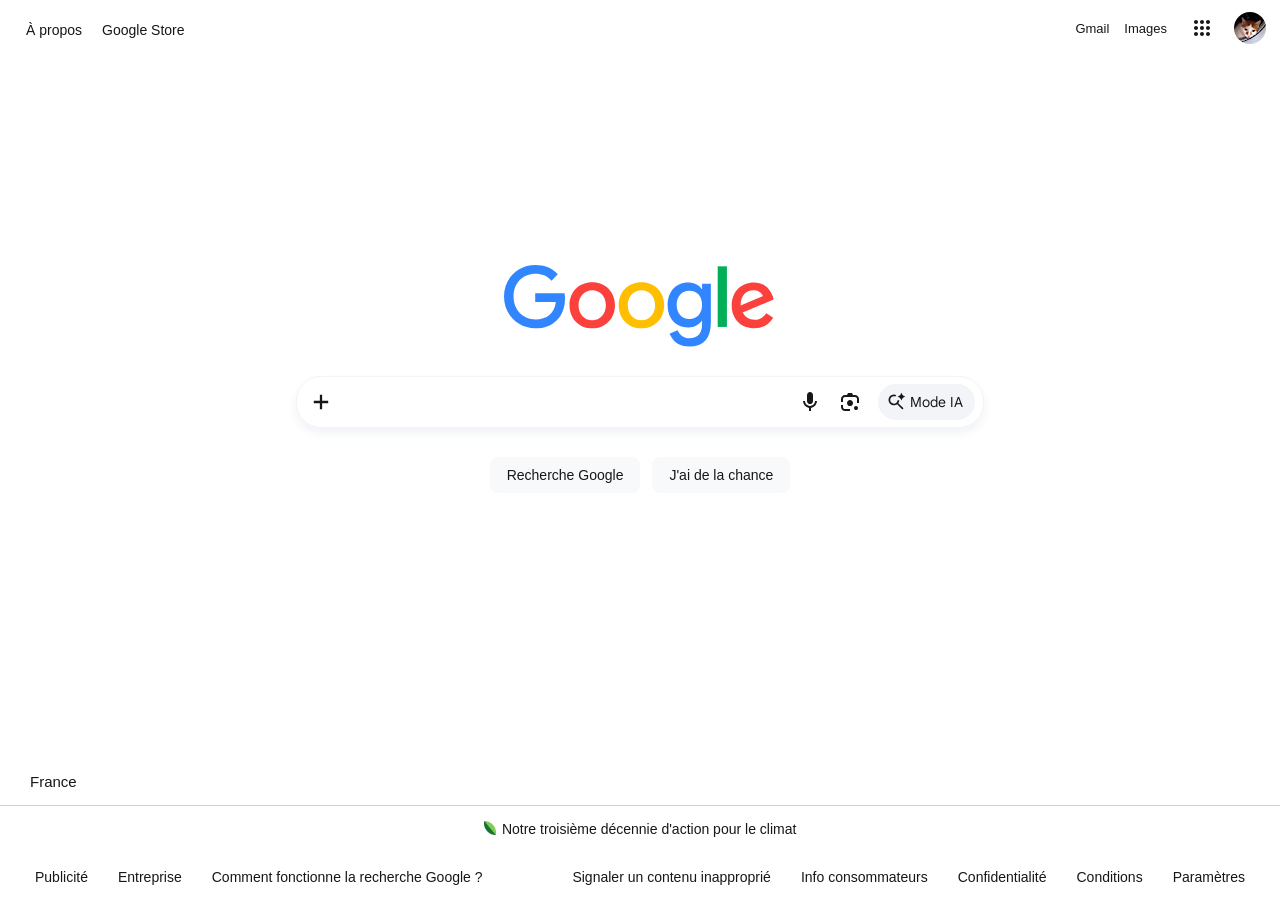
==== commit 0da95249: "V1.0 page de google" ====
--- a/google/index.html
+++ b/google/index.html
@@ -17,10 +17,14 @@
                     <a href="https://www.google.com/imghp">Images</a>
                 </div>
                 <div id="tools">
-                    <a><img src="assets/images/outils.png" alt="Outils"></a>
-                </div>
+                    <button>
+                        <svg viewBox="0 0 24 24">
+                            <path d="M6,8c1.1,0 2,-0.9 2,-2s-0.9,-2 -2,-2 -2,0.9 -2,2 0.9,2 2,2zM12,20c1.1,0 2,-0.9 2,-2s-0.9,-2 -2,-2 -2,0.9 -2,2 0.9,2 2,2zM6,20c1.1,0 2,-0.9 2,-2s-0.9,-2 -2,-2 -2,0.9 -2,2 0.9,2 2,2zM6,14c1.1,0 2,-0.9 2,-2s-0.9,-2 -2,-2 -2,0.9 -2,2 0.9,2 2,2zM12,14c1.1,0 2,-0.9 2,-2s-0.9,-2 -2,-2 -2,0.9 -2,2 0.9,2 2,2zM16,6c0,1.1 0.9,2 2,2s2,-0.9 2,-2 -0.9,-2 -2,-2 -2,0.9 -2,2zM12,8c1.1,0 2,-0.9 2,-2s-0.9,-2 -2,-2 -2,0.9 -2,2 0.9,2 2,2zM18,14c1.1,0 2,-0.9 2,-2s-0.9,-2 -2,-2 -2,0.9 -2,2 0.9,2 2,2zM18,20c1.1,0 2,-0.9 2,-2s-0.9,-2 -2,-2 -2,0.9 -2,2 0.9,2 2,2z"></path>
+                        </svg>
+                    </button>
+                </div>  
                 <div id="profile">
-                    <img src="assets/images/profile.jpg" alt="Profil">
+                    <button><img src="assets/images/profile.jpg" alt="Profil"></button>
                 </div>
             </div>
         </nav>
@@ -49,18 +53,18 @@
                 <textarea rows="1"></textarea>
                 <div class="search-tools">
                     <span class="search-icons">
-                        <svg>
+                        <svg viewbox="0 -960 960 960">
                             <path d="M480-400q-50 0-85-35t-35-85v-240q0-50 35-85t85-35q50 0 85 35t35 85v240q0 50-35 85t-85 35Zm-40 280v-123q-104-14-172-93t-68-184h80q0 83 58.5 141.5T480-320q83 0 141.5-58.5T680-520h80q0 105-68 184t-172 93v123h-80Z"></path>
                         </svg>
                     </span>
                     <span class="search-icons">
-                        <svg>
+                        <svg viewBox="0 -960 960 960">
                             <path d="M480-320q-50 0-85-35t-35-85q0-50 35-85t85-35q50 0 85 35t35 85q0 50-35 85t-85 35Zm240 160q-33 0-56.5-23.5T640-240q0-33 23.5-56.5T720-320q33 0 56.5 23.5T800-240q0 33-23.5 56.5T720-160Zm-440 40q-66 0-113-47t-47-113v-80h80v80q0 33 23.5 56.5T280-200h200v80H280Zm480-320v-160q0-33-23.5-56.5T680-680H280q-33 0-56.5 23.5T200-600v120h-80v-120q0-66 47-113t113-47h80l40-80h160l40 80h80q66 0 113 47t47 113v160h-80Z"></path>
                         </svg>
                     </span>
                     <button id="ia-mode">
-                        <svg>
-                            <path></path>
+                        <svg viewBox="0 -960 960 960">
+                            <path d="M740-560q-6,0-8-6q-16-61-60.5-105.5T566-732q-6-2-6-8q0-7 6-8q61-16 105.5-60.5T732-914q2-6 8-6q7,0 8,6q17,61 61,105.5T914-748q6,1 6,8q0,6-6,8q-61,16-105.5,60.5T748-566q-1,6-8,6Zm44,440L534-370q-34,25-73,37.5T380-320q-109,0-184.5-75.5T120-580t75.5-184.5T380-840q29,0 57,6.5T491-815l-40,70q-17-8-35-11.5T380-760q-75,0-127.5,52.5T200-580t52.5,127.5T380-400q69,0 120-45.5T559-560h80q-3,36-15,70.5T590-426L840-176l-56,56Z"></path>
                         </svg>
                         <span>Mode IA</span>
                     </button>
--- a/google/css/style.css
+++ b/google/css/style.css
@@ -5,7 +5,9 @@
     --search-bar: #363840;
     --search-line: #4d5156;
     --buttons-col: #303134;
-    --button-hover: #5f6368;
+    --border-hover: #5f6368;
+    --nav-svg: #c4c7c5;
+    --visited-a: var(--text);
     --col1: #fff;
     --col2: #fff;
     --col3: #fff;
@@ -18,7 +20,11 @@
         --text: #16171a;
         --line: #d2d2d2;
         --search-bar: #fff;
-        --search-line: #dadce0;
+        --search-line: #f2f4f7;
+        --buttons-col: #f8f9fa;
+        --border-hover: #dadce0;
+        --nav-svg: var(--text);
+        --visited-a: purple;
         --col1: #3186ff;
         --col2: #fc413d;
         --col3: #ffbe00;
@@ -78,57 +84,81 @@
         display: flex;
         flex-direction: row;
         flex-grow: 1;
-        height: 40px;
+        height: 52px;
         justify-content: flex-end;
-        align-items: center;
         
         a{
             font-size: 13px;
             margin: 0;
             padding: 0;
-        }
-    }
-
-    #links1{
-        display: flex;
-        flex-direction: row;
-        justify-content: center;
-        align-items: center;
-        margin: 0;
-        padding: 0 11px 0 0;
-
-        a{
-            padding: 0 0 0 15px;
-        }
-    }
-
-    #tools{
-        position: relative;
-        width: 48px;
-        height: 48px;
-
-        img{
-            position: absolute;
-            top: 0;
-            left: 0;
-            padding: 12px;
-            width: 24px;
-            height: 24px;
-        }
-    }
-
-    #profile{
-        position: relative;
-        width: 48px;
-        height: 48px;
-
-        img{
-            width: 32px;
-            height: 32px;
-            border-radius: 16px;
-            position: absolute;
-            top: 8px;
-            left: 8px;
+            &:visited{
+                color: var(--visited-a);
+            }
+        }
+        #links1{
+            display: flex;
+            flex-direction: row;
+            height: 40px;
+            justify-content: center;
+
+            margin: 0;
+            padding: 12px 11px 0 0;
+
+            a{
+                display: flex;
+                align-items: center;
+                height: 24px;
+                padding: 0 0 0 15px;
+            }
+        }
+        #tools{
+            width: 40px;
+            height: 40px;
+            padding: 4px;
+            
+            button{
+                background-color: transparent;
+                border: none;
+                width: 40px;
+                height: 40px;
+                border-radius: 20px;
+                padding: 8px;
+                cursor: pointer;
+                transition: background-color 0.5s ease;
+                
+                &:hover{
+                    background-color: var(--search-bar);
+                    transition: background-color 0.5s ease;
+                }
+                svg{
+                    width: 24px;
+                    height: 24px;
+                    fill: var(--nav-svg);
+                }
+            }
+        }
+
+        #profile{
+            padding: 4px;
+
+            button{
+                background-color: transparent;
+                width: 40px;
+                height: 40px;
+                border: none;
+                border-radius: 20px;
+                padding: 4px;
+                cursor: pointer;
+                transition: background-color 0.5s ease;
+
+                &:hover{
+                    background-color: var(--search-bar);
+                    transition: background-color 0.5s ease;
+                }
+                img{
+                    border-radius: 16px;
+                }
+            }
         }
     }
 }
@@ -192,11 +222,15 @@
             align-items: center;
             justify-content: center;
             background-color: var(--search-bar);
-            border: 1px solid var(--line);
+            border: 1px solid var(--search-line);
             border-radius: 25px;
+            box-shadow: 0 5px 10px 1px var(--search-line);
             width: 678px;
             height: 50px;
             padding: 0 8px 0 0;
+            @media (prefers-color-scheme: dark){
+                box-shadow: none;
+            }
             
             #plus{
                 display: flex;
@@ -244,26 +278,32 @@
                     height: 24px;
                     margin: 0;
                     padding: 0 8px;
+                    cursor: pointer;
                     svg{
                         width: 24px;
                         height: 24px;
                     }
                 }
                 #ia-mode{
+                    display: flex;
+                    align-items: center;
                     background-color: var(--search-line);
                     border: none;
                     border-radius: 18px;
                     margin: 0 0 0 8px;
                     padding: 0 8px;
-                    width: 80px;
                     height: 36px;
+                    cursor: pointer;
 
                     svg{
                         width: 20px;
                         height: 20px;
                     }
                     span{
-                        margin: 0 0 0 20px;
+                        font-family: 'Google Sans';
+                        color: var(--text);
+                        padding: 0 4px;
+                        font-size: 14px;
                         white-space: nowrap;
                     }
                 }
@@ -285,7 +325,7 @@
                 cursor: pointer;
 
                 &:hover{
-                    border: 1px solid var(--button-hover);
+                    border: 1px solid var(--border-hover);
                 }
             }
         }
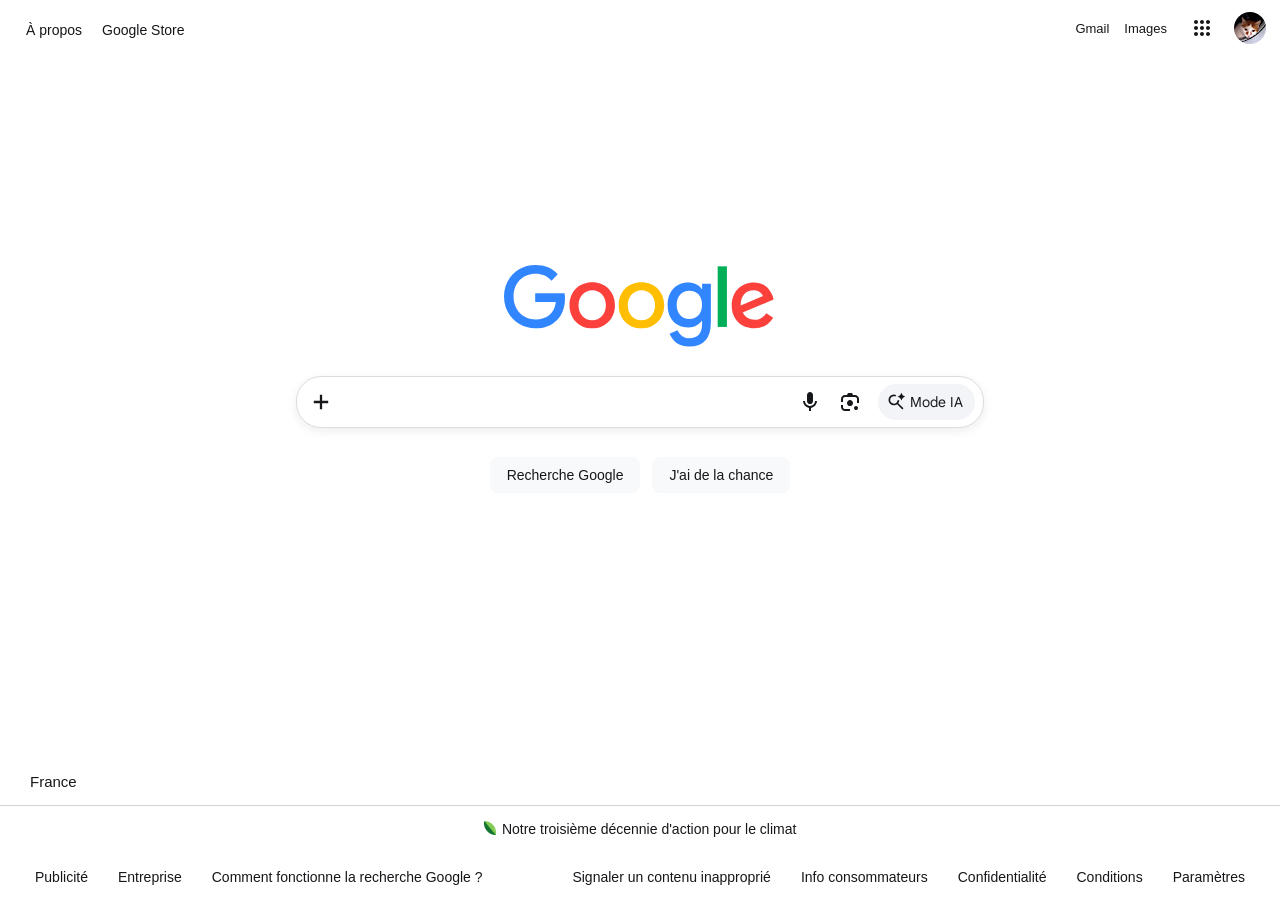
==== commit e1d183e1: "fix: amélioration des couleurs dark/light mode" ====
--- a/google/index.html
+++ b/google/index.html
@@ -100,10 +100,10 @@
 
             <div id="links3">
                 <a href="https://www.support.google.com/legal/answer/3110420?hl=fr&fg=1">Signaler un contenu inapproprié</a>
-                <a href="https://www.support.google.com/">Info consommateurs</a>
-                <a href="https://www.google.com/intl/fr_fr/privacy/">Confidentialité</a>
-                <a href="https://www.google.com/intl/fr_fr/terms/">Conditions</a>
-                <a href="https://www.google.com/intl/fr_fr/preferences?hl=fr">Paramètres</a>
+                <a href="https://support.google.com/websearch?p=fr_consumer_info&hl=fr&fg=1">Info consommateurs</a>
+                <a href="https://policies.google.com/privacy?hl=fr&fg=1">Confidentialité</a>
+                <a href="https://policies.google.com/terms?hl=fr&fg=1">Conditions</a>
+                <a href="">Paramètres</a>
             </div>
         </div>
     </footer>
--- a/google/css/style.css
+++ b/google/css/style.css
@@ -12,6 +12,7 @@
     --col2: #fff;
     --col3: #fff;
     --col4: #fff;
+    --search-shadow: none;
 }
 
 @media (prefers-color-scheme: light){
@@ -20,9 +21,10 @@
         --text: #16171a;
         --line: #d2d2d2;
         --search-bar: #fff;
-        --search-line: #f2f4f7;
+        --search-line: #dadce0;
+        --search-shadow: rgba(31, 31, 31, 0.08);
         --buttons-col: #f8f9fa;
-        --border-hover: #dadce0;
+        --border-hover: var(--search-line);
         --nav-svg: var(--text);
         --visited-a: purple;
         --col1: #3186ff;
@@ -129,6 +131,9 @@
                 &:hover{
                     background-color: var(--search-bar);
                     transition: background-color 0.5s ease;
+                    @media (prefers-color-scheme: light){
+                        background-color: var(--search-line);
+                    }
                 }
                 svg{
                     width: 24px;
@@ -154,6 +159,9 @@
                 &:hover{
                     background-color: var(--search-bar);
                     transition: background-color 0.5s ease;
+                    @media (prefers-color-scheme: light){
+                        background-color: var(--search-line);
+                    }
                 }
                 img{
                     border-radius: 16px;
@@ -224,7 +232,7 @@
             background-color: var(--search-bar);
             border: 1px solid var(--search-line);
             border-radius: 25px;
-            box-shadow: 0 5px 10px 1px var(--search-line);
+            box-shadow: 0 3px 10px 0px var(--search-shadow);
             width: 678px;
             height: 50px;
             padding: 0 8px 0 0;
@@ -247,9 +255,13 @@
                     border: none;
                     background-color: transparent;
                     cursor: pointer;
+                    
                     &:hover{
                         background-color: var(--search-line);
                         border-radius: 50%;
+                        @media (prefers-color-scheme: light){
+                            background-color: #f2f4f7;
+                        }
                     }
                 }
             }
@@ -295,6 +307,9 @@
                     height: 36px;
                     cursor: pointer;
 
+                    @media (prefers-color-scheme: light){
+                        background-color: #f2f4f7;
+                    }
                     svg{
                         width: 20px;
                         height: 20px;
